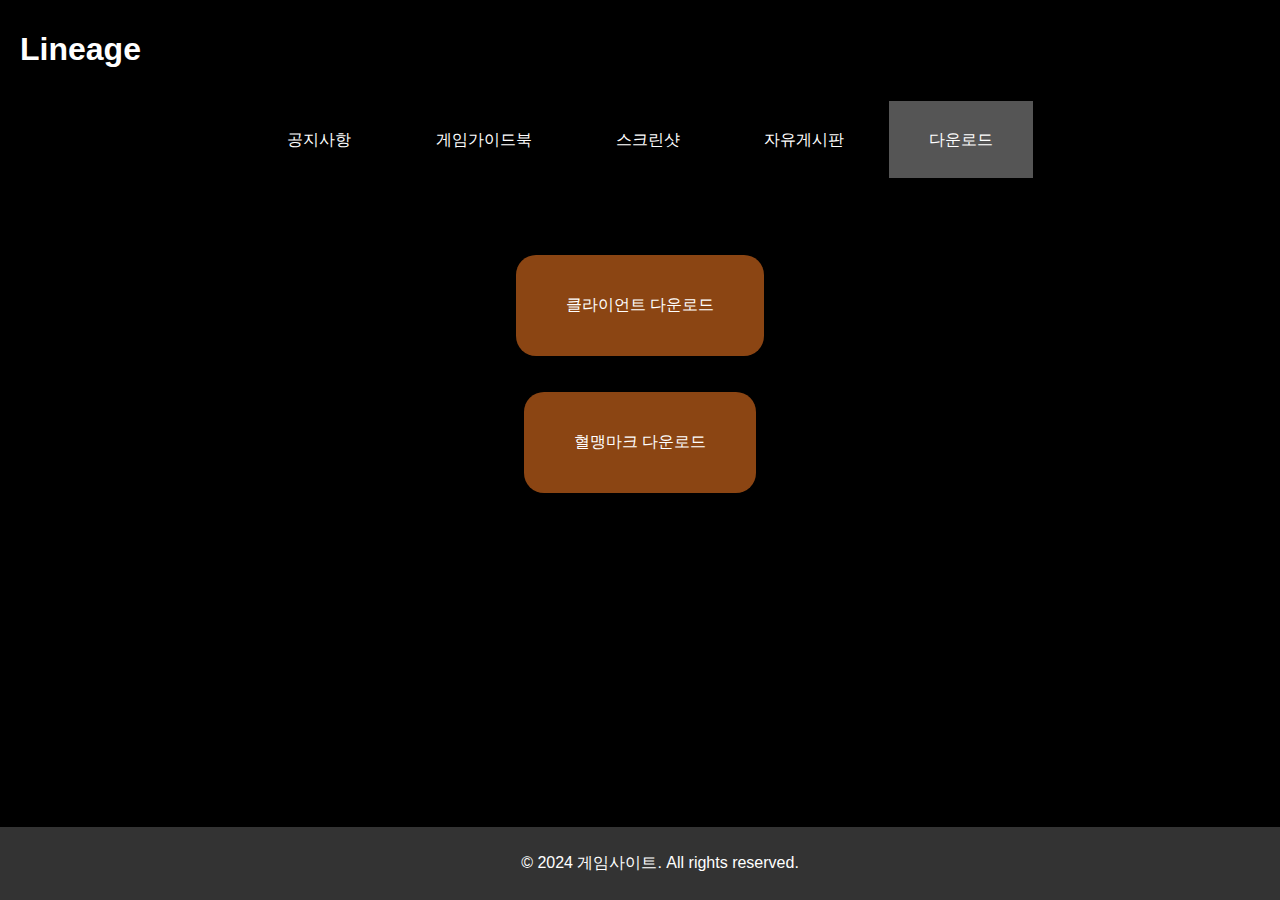
==== download.html @ a3421b61 "Add files via upload" ====
<!DOCTYPE html>
<html lang="ko">
<head>
    <meta charset="UTF-8">
    <meta name="viewport" content="width=device-width, initial-scale=1.0">
    <title>리니지서버</title>
    <style>
        /* CSS 스타일링 */
        body {
            background-color: #000000;
            font-family: Arial, sans-serif;
            margin: 0;
            padding: 0;
        }
        .header-container {
            background-image: url('image/make.jpg'); /* 배경 이미지 추가 */
            background-size: cover; /* 배경 이미지를 커버하는 크기로 조절 */
        }
        header {
            background-color: rgba(0, 0, 0, 0.7); /* 배경 색상 및 투명도 추가 */
            color: #fff;
            padding: 10px 20px;
            text-align: left; /* 변경된 부분 */
            cursor: pointer; /* 추가된 부분: 마우스 커서를 포인터로 변경 */
        }
        nav {
            background-color: rgba(0, 0, 0, 0.7); /* 배경 색상 및 투명도 추가 */
            padding: 30px 0;
            text-align: center;
        }
        nav a {
            color: #fff;
            text-decoration: none;
            padding: 30px 40px;
        }
        nav a:hover {
            background-color: #555;
        }
           /* 현재 선택된 메뉴에 대한 스타일 */
           nav a.active {
            background-color: #555;
        }
        section {
            padding: 20px;
            text-align: center; /* 섹션 내의 요소들 가운데 정렬 */
        }
        footer {
            background-color: #333;
            color: #fff;
            padding: 10px 20px;
            text-align: center;
            position: fixed;
            bottom: 0;
            width: 100%;
        }
        /* 다운로드 버튼 스타일 */
        section a.download-btn {
            display: inline-block;
            background-color: #8b4513; /* 갈색 배경색 */
            color: #fff;
            padding: 40px 50px;
            text-decoration: none;
            border-radius: 20px;
            transition: background-color 0.3s; /* 배경색 변화를 부드럽게 만들기 위한 트랜지션 */
        }
        section a.download-btn:hover {
            background-color: #654321; /* 마우스를 올릴 때의 배경색 */
        }
    </style>
</head>
<body>
    <div class="header-container">
        <header onclick="goHome()"> <!-- 클릭 시 goHome() 함수 호출 -->
        <h1>Lineage</h1>
    </header>
    <nav>
        <a href="notice.html">공지사항</a>
        <a href="guidebook.html">게임가이드북</a>
        <a href="screenshots.html">스크린샷</a>
        <a href="forum.html">자유게시판</a>
        <a href="download.html" class="active">다운로드</a>
    </nav>
</div>

    <section>
        <!-- 클라이언트 다운로드를 위한 링크 -->
        <br><br><br>
        <a href="3.1마지막클라이언트.zip" download class="download-btn">클라이언트 다운로드</a>
        <br><br><br>
        <a href="your-client-file.zip" download class="download-btn">혈맹마크 다운로드</a>
    </section>


    <footer>
        <p>© 2024 게임사이트. All rights reserved.</p>
    </footer>

     <!-- JavaScript 코드 추가 -->
     <script>
        function goHome() {
            window.location.href = "index.html"; // 홈으로 이동
        }
    </script>
</body>
</html>
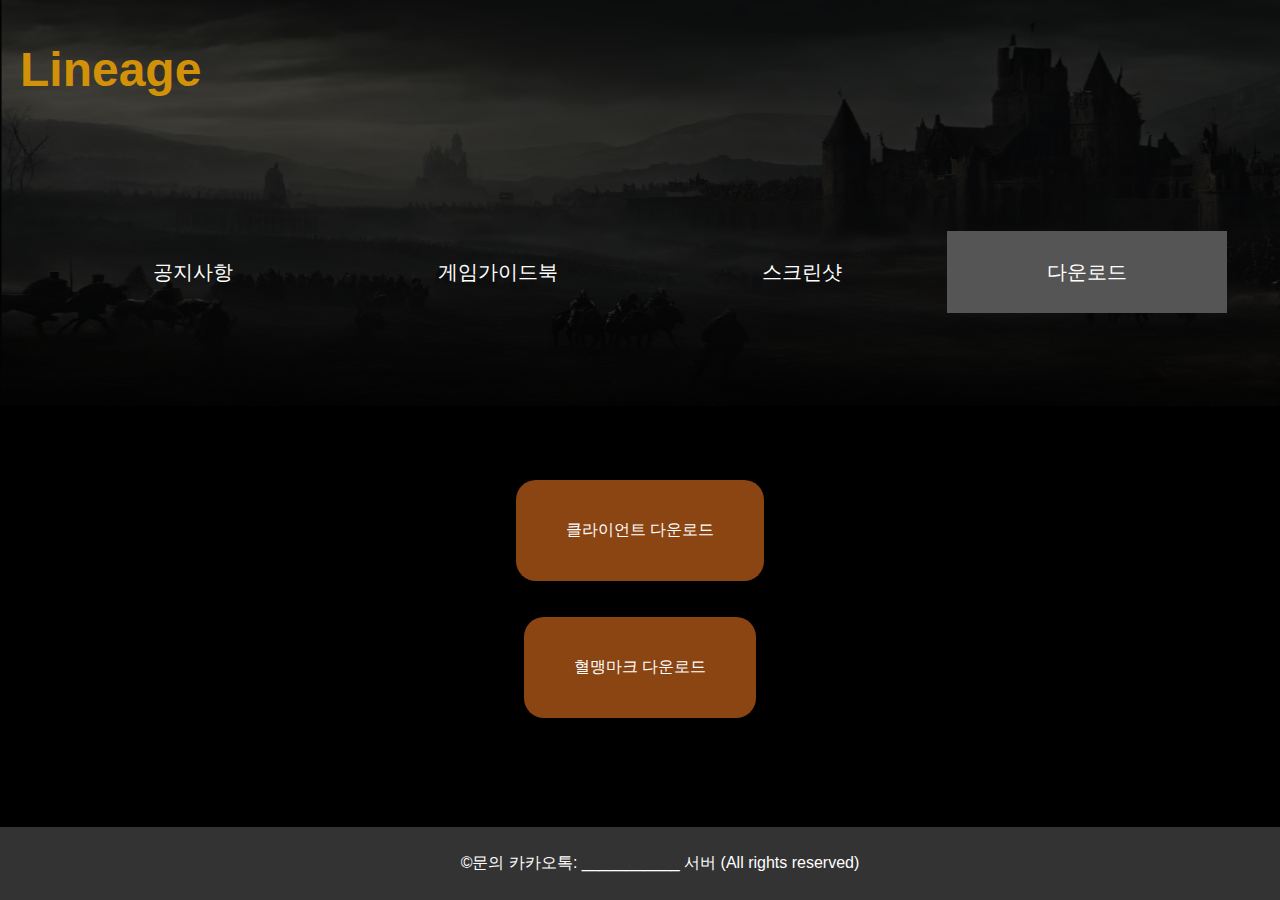
==== commit 5b15323c: "Add files via upload" ====
--- a/download.html
+++ b/download.html
@@ -1,85 +1,14 @@
+ <!-- 다운로드 -->
 <!DOCTYPE html>
 <html lang="ko">
 <head>
     <meta charset="UTF-8">
     <meta name="viewport" content="width=device-width, initial-scale=1.0">
     <title>리니지서버</title>
-    <style>
-        /* CSS 스타일링 */
-        body {
-            background-color: #000000;
-            font-family: Arial, sans-serif;
-            margin: 0;
-            padding: 0;
-        }
-        .header-container {
-            background-image: url('image/make.jpg'); /* 배경 이미지 추가 */
-            background-size: cover; /* 배경 이미지를 커버하는 크기로 조절 */
-        }
-        header {
-            background-color: rgba(0, 0, 0, 0.7); /* 배경 색상 및 투명도 추가 */
-            color: #fff;
-            padding: 10px 20px;
-            text-align: left; /* 변경된 부분 */
-            cursor: pointer; /* 추가된 부분: 마우스 커서를 포인터로 변경 */
-        }
-        nav {
-            background-color: rgba(0, 0, 0, 0.7); /* 배경 색상 및 투명도 추가 */
-            padding: 30px 0;
-            text-align: center;
-        }
-        nav a {
-            color: #fff;
-            text-decoration: none;
-            padding: 30px 40px;
-        }
-        nav a:hover {
-            background-color: #555;
-        }
-           /* 현재 선택된 메뉴에 대한 스타일 */
-           nav a.active {
-            background-color: #555;
-        }
-        section {
-            padding: 20px;
-            text-align: center; /* 섹션 내의 요소들 가운데 정렬 */
-        }
-        footer {
-            background-color: #333;
-            color: #fff;
-            padding: 10px 20px;
-            text-align: center;
-            position: fixed;
-            bottom: 0;
-            width: 100%;
-        }
-        /* 다운로드 버튼 스타일 */
-        section a.download-btn {
-            display: inline-block;
-            background-color: #8b4513; /* 갈색 배경색 */
-            color: #fff;
-            padding: 40px 50px;
-            text-decoration: none;
-            border-radius: 20px;
-            transition: background-color 0.3s; /* 배경색 변화를 부드럽게 만들기 위한 트랜지션 */
-        }
-        section a.download-btn:hover {
-            background-color: #654321; /* 마우스를 올릴 때의 배경색 */
-        }
-    </style>
+    <link rel="stylesheet" type="text/css" href="styles.css">
 </head>
 <body>
-    <div class="header-container">
-        <header onclick="goHome()"> <!-- 클릭 시 goHome() 함수 호출 -->
-        <h1>Lineage</h1>
-    </header>
-    <nav>
-        <a href="notice.html">공지사항</a>
-        <a href="guidebook.html">게임가이드북</a>
-        <a href="screenshots.html">스크린샷</a>
-        <a href="forum.html">자유게시판</a>
-        <a href="download.html" class="active">다운로드</a>
-    </nav>
+    <div class="header-container" id="header-container">
 </div>
 
     <section>
@@ -91,15 +20,8 @@
     </section>
 
 
-    <footer>
-        <p>© 2024 게임사이트. All rights reserved.</p>
-    </footer>
 
-     <!-- JavaScript 코드 추가 -->
-     <script>
-        function goHome() {
-            window.location.href = "index.html"; // 홈으로 이동
-        }
-    </script>
+ <!-- 외부 JavaScript 파일 연결 -->
+<script src="scripts.js"></script>
 </body>
 </html>--- a/styles.css
+++ b/styles.css
@@ -0,0 +1,165 @@
+/* CSS 파일 (styles.css) */
+
+ /* CSS 스타일링 */
+        body {
+            background-color: #000000;
+            font-family: Arial, sans-serif;
+            margin: 0;
+            padding: 0;
+
+        }
+        .header-container {
+            background-image: url('image/make.jpg'); /* 배경 이미지 추가 */
+            background-size: 100% 100%; /* 배경 이미지를 커버하는 크기로 조절 */
+            margin-bottom: 0px;/*아래쪽여백*/
+        }
+        header {
+            background-color: rgba(0, 0, 0, 0.7); /* 배경 색상 및 투명도 추가 */
+            color: #d19108;
+            padding: 10px 20px;
+            font-size: 150%;
+            text-align: left; /* 변경된 부분 */
+            cursor: pointer; /* 추가된 부분: 마우스 커서를 포인터로 변경 */
+        }
+
+
+        
+
+/*ㅡㅡㅡㅡㅡㅡ메인메뉴 이름목록(공지사항,가이드북,스크린샷등등)ㅡㅡㅡㅡㅡㅡㅡ */
+        nav {
+            background-color: rgba(0, 0, 0, 0.7); /* 배경 색상 및 투명도 추가 */
+            padding: 120px 0;
+            text-align: center;/*메뉴들을 가운데로 정렬*/
+            margin-bottom: 0px;/*아래쪽여백*/
+        }
+        nav a {
+            color: #ffffff;
+            font-size: 20px;
+            text-decoration: none;/*아래쪽 라인없애기*/
+            padding: 30px 100px;
+            /*위쪽여백margin-top: 20px;*/
+            margin-bottom: 130px;/*아래쪽여백 */
+            
+        }
+        nav a:hover {
+            background-color: #555;
+            
+        }
+           /* 현재 선택된 메뉴에 대한 스타일 */
+         nav a.active {
+            background-color: #555;
+            
+        }
+        /* 화면 너비가 768px 이하인 경우 */
+        @media (max-width: 768px) {
+        nav a {
+            padding: 15px 20px; /* 링크의 상하 좌우 패딩을 줄임 */
+        }
+        }
+/*ㅡㅡㅡㅡㅡㅡ메인메뉴 이름목록(공지사항,가이드북,스크린샷등등)ㅡㅡㅡㅡㅡㅡㅡ */
+
+
+
+/*ㅡㅡㅡㅡㅡㅡ스크린샷html에서 사진목록 ㅡㅡㅡㅡㅡㅡㅡㅡ*/
+         .gallery {
+            display: grid;
+            grid-template-columns: repeat(5, 1fr); /* 4개의 열을 가진 그리드 */
+            grid-gap: 10px; /* 그리드 사이 간격 */
+            margin-bottom: 0px; /*아래쪽여백*/
+            margin-top: 0px;/*위쪽여백*/
+            
+            
+            
+        }
+        .gallery-item {
+            border: 1px solid #181717;
+            padding:  10px;
+            text-align: center;
+            
+
+        }
+        .gallery-item img {
+            max-width: 210%; /* 이미지 너비를 부모 요소에 맞춤 */
+            max-height: 185px; /* 이미지 최대 높이 제한 */
+            display: block;
+            margin: 0 auto; /* 이미지를 가운데 정렬 */
+            
+        }
+/*ㅡㅡㅡㅡㅡㅡ스크린샷html에서 사진목록 ㅡㅡㅡㅡㅡㅡㅡㅡ*/
+
+
+
+
+/*ㅡㅡㅡㅡㅡ다운로드 버튼 스타일 ㅡㅡㅡㅡㅡㅡ*/
+        section a.download-btn {
+            display: inline-block;
+            background-color: #8b4513; /* 갈색 배경색 */
+            color: #fff;
+            padding: 40px 50px;
+            text-decoration: none;
+            border-radius: 20px;
+            transition: background-color 0.3s; /* 배경색 변화를 부드럽게 만들기 위한 트랜지션 */
+        }
+        section a.download-btn:hover {
+            background-color: #654321; /* 마우스를 올릴 때의 배경색 */
+        }
+/*ㅡㅡㅡㅡㅡ다운로드 버튼 스타일 ㅡㅡㅡㅡㅡㅡ*/
+
+
+
+
+
+/*ㅡㅡㅡㅡㅡㅡㅡ공지사항 글 스타일ㅡㅡㅡㅡㅡㅡㅡ*/
+        section {
+            text-align: center; /* 섹션 내의 요소들 가운데 정렬 */
+            padding: 20px;
+        }
+        .notice {
+            background-color: #000000;
+            border: 1px solid #ccc;
+            border-radius: 5px;
+            padding: 20px;
+           margin-bottom: 520px; /*아래쪽여백*/
+            text-align: center;
+            
+        }
+        .notice h2 {
+            color: #666161;
+            font-size: 30px;
+            margin-bottom: 10px;
+        }
+        .notice p {
+            font-size: 20px;
+            color: #cec4c4;
+        }
+/*ㅡㅡㅡㅡㅡㅡㅡ공지사항 글 스타일ㅡㅡㅡㅡㅡㅡㅡ*/
+
+
+
+
+
+
+
+/*ㅡㅡㅡㅡㅡㅡㅡㅡ메인indax화면에 소개글 스타일ㅡㅡㅡㅡㅡㅡㅡㅡ*/
+        .main {
+            margin-bottom: 430px;
+            color: #a70505;
+            text-decoration: none;
+            padding: 50px 80px;
+            text-align: center;
+            font-size: 24px;
+        }
+/*ㅡㅡㅡㅡㅡㅡㅡㅡ메인indax화면에 소개글 스타일ㅡㅡㅡㅡㅡㅡㅡㅡ*/
+
+
+/*ㅡㅡㅡㅡㅡㅡㅡ맨밑에 사이트명 및 소개 스타일ㅡㅡㅡㅡㅡㅡㅡ*/
+footer {
+    background-color: #333;
+    color: #fff;
+    padding: 10px 20px;
+    text-align: center;
+    position: fixed;
+    bottom: 0;
+    width: 100%;
+}
+/*ㅡㅡㅡㅡㅡㅡㅡ맨밑에 사이트명 및 소개 스타일ㅡㅡㅡㅡㅡㅡㅡ*/